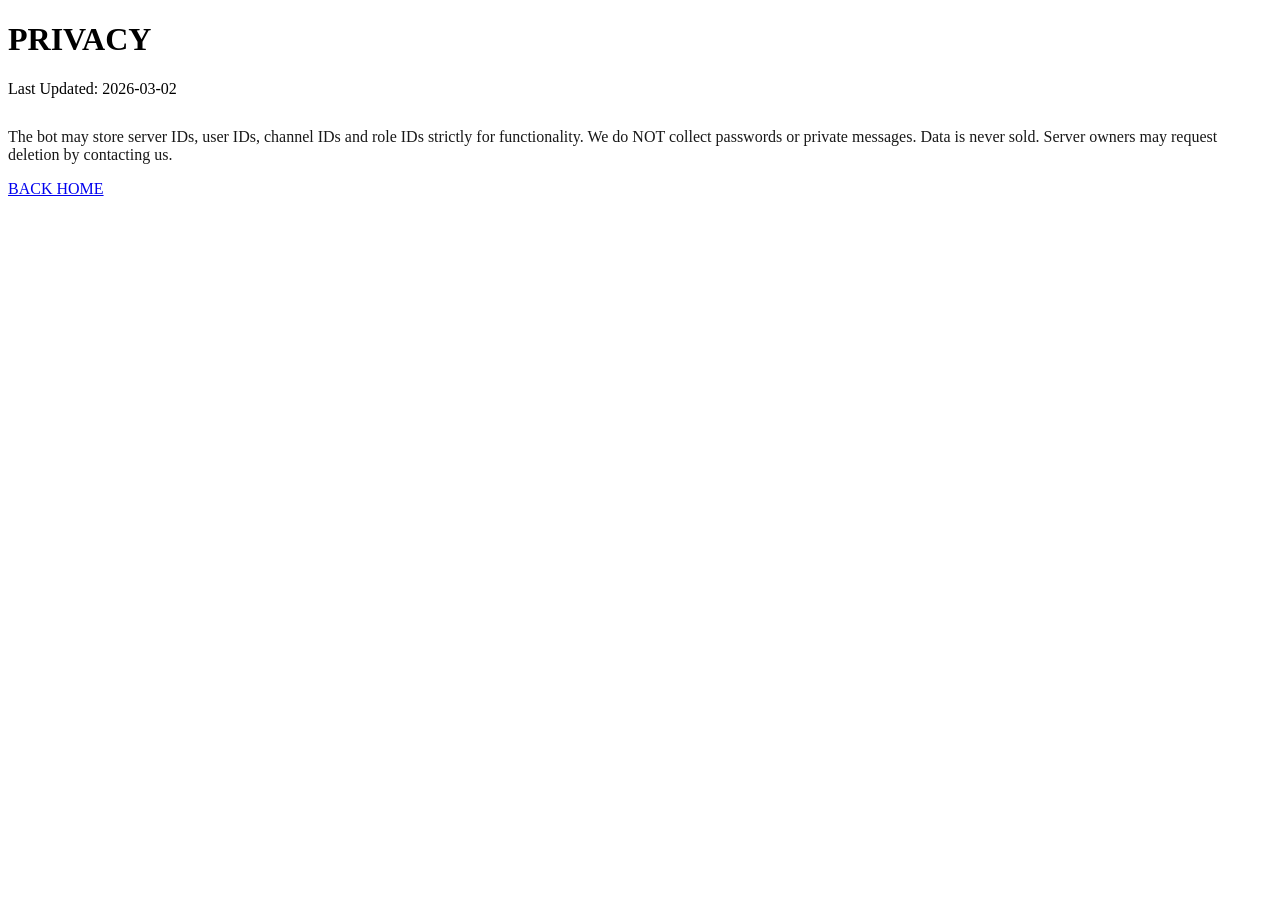
==== privacy.html @ 50780c6e "Add files via upload" ====
<!DOCTYPE html>
<html lang="en">
<head>
<meta charset="UTF-8">
<title>NIKKI - Privacy</title>
<link rel="stylesheet" href="style.css">
<link href="https://fonts.googleapis.com/css2?family=Orbitron:wght@400;800&display=swap" rel="stylesheet">
</head>

<body>

<div id="particles"></div>

<div class="card">
  <h1 class="glitch">PRIVACY</h1>
  <p>Last Updated: 2026-03-02</p>

  <p style="margin-top:30px; opacity:.9;">
  The bot may store server IDs, user IDs, channel IDs and role IDs
  strictly for functionality. We do NOT collect passwords or private messages.
  Data is never sold. Server owners may request deletion by contacting us.
  </p>

  <a class="btn support" href="/">BACK HOME</a>
</div>

<script src="script.js"></script>
</body>
</html>
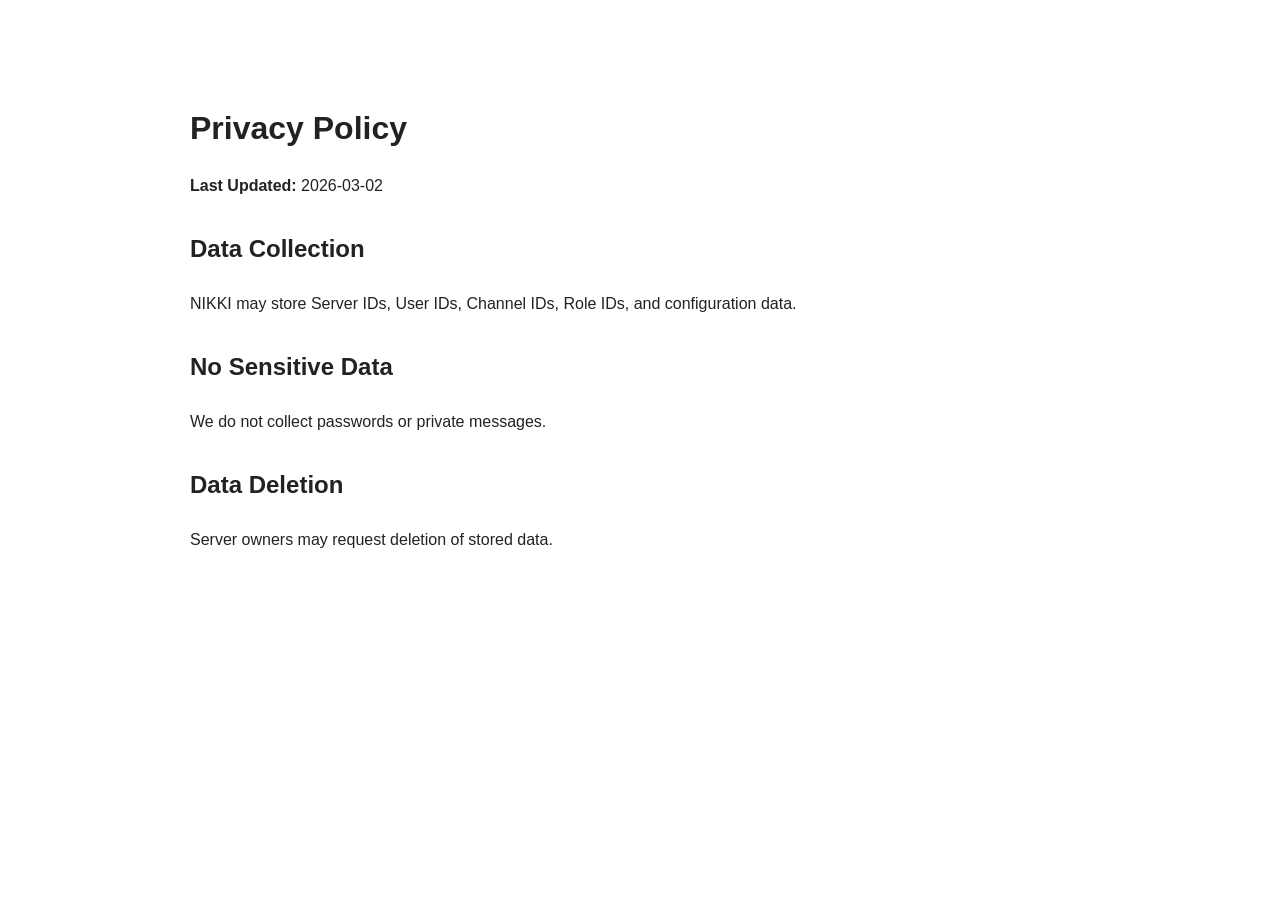
==== commit 89d15fc0: "Add files via upload" ====
--- a/privacy.html
+++ b/privacy.html
@@ -2,28 +2,22 @@
 <html lang="en">
 <head>
 <meta charset="UTF-8">
-<title>NIKKI - Privacy</title>
-<link rel="stylesheet" href="style.css">
-<link href="https://fonts.googleapis.com/css2?family=Orbitron:wght@400;800&display=swap" rel="stylesheet">
+<title>NIKKI – Privacy Policy</title>
+<link rel="stylesheet" href="legal.css">
 </head>
-
 <body>
 
-<div id="particles"></div>
+<h1>Privacy Policy</h1>
+<p><strong>Last Updated:</strong> 2026-03-02</p>
 
-<div class="card">
-  <h1 class="glitch">PRIVACY</h1>
-  <p>Last Updated: 2026-03-02</p>
+<h2>Data Collection</h2>
+<p>NIKKI may store Server IDs, User IDs, Channel IDs, Role IDs, and configuration data.</p>
 
-  <p style="margin-top:30px; opacity:.9;">
-  The bot may store server IDs, user IDs, channel IDs and role IDs
-  strictly for functionality. We do NOT collect passwords or private messages.
-  Data is never sold. Server owners may request deletion by contacting us.
-  </p>
+<h2>No Sensitive Data</h2>
+<p>We do not collect passwords or private messages.</p>
 
-  <a class="btn support" href="/">BACK HOME</a>
-</div>
+<h2>Data Deletion</h2>
+<p>Server owners may request deletion of stored data.</p>
 
-<script src="script.js"></script>
 </body>
 </html>
--- a/legal.css
+++ b/legal.css
@@ -0,0 +1,11 @@
+
+body{
+font-family:Arial, sans-serif;
+max-width:900px;
+margin:60px auto;
+padding:20px;
+line-height:1.7;
+color:#222;
+}
+h1{margin-bottom:10px;}
+h2{margin-top:30px;}
